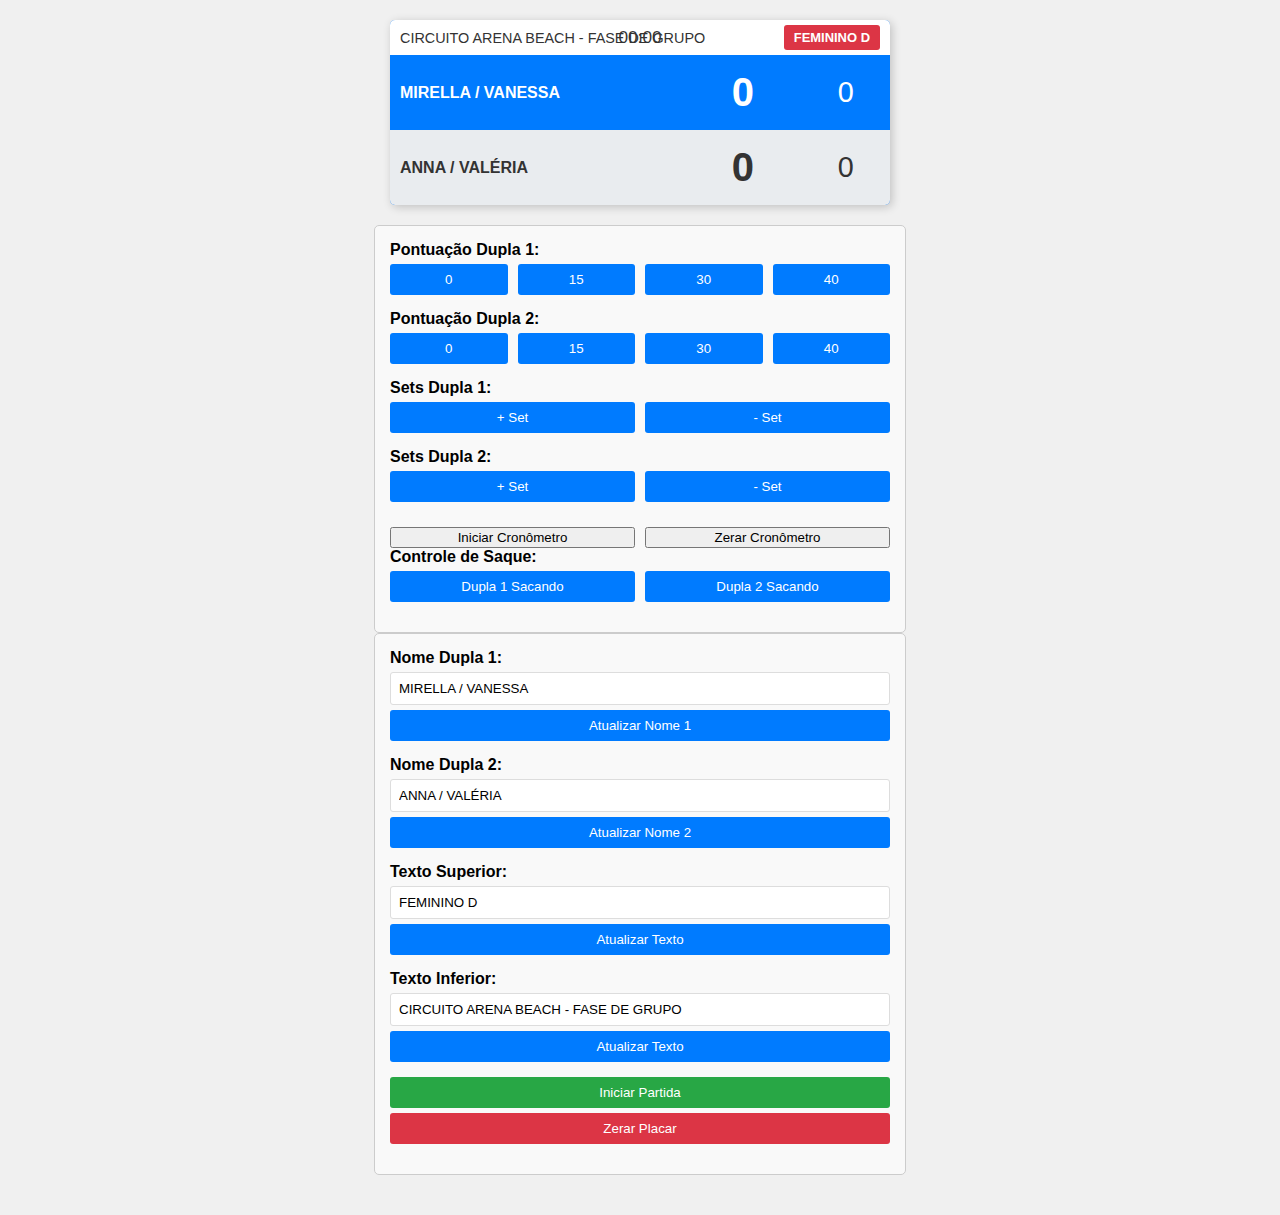
==== index.html @ 348db786 "Update and rename Index.html to index.html" ====
<!DOCTYPE html>
<html lang="pt-BR">
<head>
    <meta charset="UTF-8">
    <meta name="viewport" content="width=device-width, initial-scale=1.0">
    <title>Placar Beach Tennis</title>
    <style>
        body {
            font-family: sans-serif;
            margin: 20px;
            background-color: #f0f0f0;
            display: flex;
            flex-direction: column;
            align-items: center;
        }

        .scoreboard-container {
            background-color: #007bff;
            color: white;
            border-radius: 5px;
            box-shadow: 2px 2px 10px rgba(0, 0, 0, 0.2);
            overflow: hidden;
            width: 500px;
            margin-bottom: 20px;
        }

        .top-bar {
            background-color: #fff;
            color: #333;
            padding: 5px 10px;
            display: flex;
            justify-content: space-between;
            align-items: center;
            font-size: 0.9em;
        }

        #cronometro {
            font-size: 1.2em;
            position: absolute;
            left: 50%;
            transform: translateX(-50%);
        }

        .feminino {
            background-color: #dc3545;
            color: white;
            padding: 5px 10px;
            border-radius: 3px;
            font-size: 0.9em;
            font-weight: bold;
        }

        .team-row {
            display: grid;
            grid-template-columns: 2fr 1fr 0.5fr;
            align-items: center;
            padding: 15px 10px;
            transition: background-color 0.3s ease;
        }

        .team-row:nth-child(odd) {
            background-color: #e9ecef;
            color: #333;
        }

        .team-name {
            font-weight: bold;
        }

        .points {
            font-size: 2.5em;
            font-weight: bold;
            text-align: center;
            transition: color 0.3s ease;
        }

        .sets {
            font-size: 1.8em;
            text-align: center;
        }

        .bottom-bar {
            background-color: #6c757d;
            color: white;
            padding: 8px 10px;
            font-size: 0.8em;
            text-align: center;
        }

        .playing {
            background-color: #28a745;
            color: white;
            padding: 2px 5px;
            border-radius: 3px;
            margin-right: 5px;
        }

        .controls-container {
            display: flex;
            flex-direction: column;
            width: 500px;
            padding: 15px;
            border: 1px solid #ccc;
            border-radius: 5px;
            background-color: #f9f9f9;
            margin-bottom: 20px;
        }

        .points-container {
            display: flex;
            flex-direction: column;
            width: 500px;
            padding: 15px;
            border: 1px solid #ccc;
            border-radius: 5px;
            background-color: #f9f9f9;
        }

        .control-group {
            margin-bottom: 10px;
        }

        .control-group label {
            display: block;
            margin-bottom: 5px;
            font-weight: bold;
        }

        .control-group input[type="text"],
        .control-group button {
            padding: 8px;
            border: 1px solid #ddd;
            border-radius: 3px;
            width: 100%;
            box-sizing: border-box;
            margin-bottom: 5px;
        }

        .control-group button {
            background-color: #007bff;
            color: white;
            cursor: pointer;
            border: none;
        }

        .control-group button.danger {
            background-color: #dc3545;
        }

        .control-group button.success {
            background-color: #28a745;
        }

        .points-control {
            display: flex;
            gap: 10px;
        }

        .points-control button {
            flex: 1;
        }

        .timer-control {
            display: flex;
            gap: 10px;
            margin-top: 10px;
        }

        .timer-control button {
            flex: 1;
        }
    </style>
</head>
<body>
    <div class="scoreboard-container">
        <div class="top-bar">
            <span id="circuito-text">CIRCUITO ARENA BEACH - FASE DE GRUPO</span>
            <span id="cronometro">00:00</span>
            <span id="feminino-text" class="feminino">FEMININO D</span>
        </div>
        <div class="team-row">
            <span class="team-name"><span id="playing-1" style="display: none;">▶</span> <span id="team1-name">MIRELLA / VANESSA</span></span>
            <span id="team1-points" class="points">0</span>
            <span id="team1-sets" class="sets">0</span>
        </div>
        <div class="team-row">
            <span class="team-name"><span id="playing-2" style="display: none;">▶</span> <span id="team2-name">ANNA / VALÉRIA</span></span>
            <span id="team2-points" class="points">0</span>
            <span id="team2-sets" class="sets">0</span>
        </div>
    </div>

    <div class="points-container">
        <div class="control-group">
            <label>Pontuação Dupla 1:</label>
            <div class="points-control">
                <button onclick="updatePoints(1, 0)">0</button>
                <button onclick="updatePoints(1, 1)">15</button>
                <button onclick="updatePoints(1, 2)">30</button>
                <button onclick="updatePoints(1, 3)">40</button>
            </div>
        </div>
        <div class="control-group">
            <label>Pontuação Dupla 2:</label>
            <div class="points-control">
                <button onclick="updatePoints(2, 0)">0</button>
                <button onclick="updatePoints(2, 1)">15</button>
                <button onclick="updatePoints(2, 2)">30</button>
                <button onclick="updatePoints(2, 3)">40</button>
            </div>
        </div>
        <div class="control-group">
            <label>Sets Dupla 1:</label>
            <div class="points-control">
                <button onclick="updateSets(1, 1)">+ Set</button>
                <button onclick="updateSets(1, -1)">- Set</button>
            </div>
        </div>
        <div class="control-group">
            <label>Sets Dupla 2:</label>
            <div class="points-control">
                <button onclick="updateSets(2, 1)">+ Set</button>
                <button onclick="updateSets(2, -1)">- Set</button>
            </div>
        </div>
        <div class="timer-control">
            <button onclick="startCronometro()" class="success">Iniciar Cronômetro</button>
            <button onclick="stopCronometro()" class="danger">Zerar Cronômetro</button>
        </div>
        <div class="control-group">
            <label>Controle de Saque:</label>
            <div class="points-control">
                <button onclick="setServing(1)">Dupla 1 Sacando</button>
                <button onclick="setServing(2)">Dupla 2 Sacando</button>
            </div>
        </div>
    </div>

    <div class="controls-container">
        <div class="control-group">
            <label for="team1-name-input">Nome Dupla 1:</label>
            <input type="text" id="team1-name-input" value="MIRELLA / VANESSA">
            <button onclick="updateTeamName(1)">Atualizar Nome 1</button>
        </div>
        <div class="control-group">
            <label for="team2-name-input">Nome Dupla 2:</label>
            <input type="text" id="team2-name-input" value="ANNA / VALÉRIA">
            <button onclick="updateTeamName(2)">Atualizar Nome 2</button>
        </div>
        <div class="control-group">
            <label for="feminino-text-input">Texto Superior:</label>
            <input type="text" id="feminino-text-input" value="FEMININO D">
            <button onclick="updateFemininoText()">Atualizar Texto</button>
        </div>
        <div class="control-group">
            <label for="circuito-text-input">Texto Inferior:</label>
            <input type="text" id="circuito-text-input" value="CIRCUITO ARENA BEACH - FASE DE GRUPO">
            <button onclick="updateCircuitoText()">Atualizar Texto</button>
        </div>
        <div class="control-group">
            <button onclick="startGame()" class="success">Iniciar Partida</button>
            <button onclick="endGame()" class="danger">Zerar Placar</button>
        </div>
    </div>

    <script>
        const team1NameElement = document.getElementById('team1-name');
        const team2NameElement = document.getElementById('team2-name');
        const team1PointsElement = document.getElementById('team1-points');
        const team2PointsElement = document.getElementById('team2-points');
        const team1SetsElement = document.getElementById('team1-sets');
        const team2SetsElement = document.getElementById('team2-sets');
        const femininoTextElement = document.getElementById('feminino-text');
        const circuitoTextElement = document.getElementById('circuito-text');
        const cronometroElement = document.getElementById('cronometro');
        const playing1Element = document.getElementById('playing-1');
        const playing2Element = document.getElementById('playing-2');

        let team1Points = 0;
        let team2Points = 0;
        let team1Sets = 0;
        let team2Sets = 0;
        let cronometroInterval;
        let segundos = 0;
        let cronometroAtivo = false;

        function formatTime(segundos) {
            const minutos = Math.floor(segundos / 60).toString().padStart(2, '0');
            const secs = (segundos % 60).toString().padStart(2, '0');
            return `${minutos}:${secs}`;
        }

        function startCronometro() {
            if (!cronometroAtivo) {
                cronometroAtivo = true;
                cronometroInterval = setInterval(() => {
                    segundos++;
                    cronometroElement.textContent = formatTime(segundos);
                }, 1000);
            }
        }

        function stopCronometro() {
            clearInterval(cronometroInterval);
            cronometroAtivo = false;
            segundos = 0;
            cronometroElement.textContent = '00:00';
        }

        function updateTeamName(teamNumber) {
            const inputElement = document.getElementById(`team${teamNumber}-name-input`);
            const nameElement = document.getElementById(`team${teamNumber}-name`);
            nameElement.textContent = inputElement.value;
        }

        function updateFemininoText() {
            const inputElement = document.getElementById('feminino-text-input');
            femininoTextElement.textContent = inputElement.value;
        }

        function updateCircuitoText() {
            const inputElement = document.getElementById('circuito-text-input');
            circuitoTextElement.textContent = inputElement.value;
        }

        function updatePoints(teamNumber, pointIndex) {
            const pointsArray = [0, 15, 30, 40];
            const pointsElement = document.getElementById(`team${teamNumber}-points`);
            const newPoints = pointsArray[pointIndex];

            pointsElement.style.color = 'red';
            setTimeout(() => {
                pointsElement.textContent = newPoints;
                pointsElement.style.color = '';
                if (teamNumber === 1) team1Points = newPoints;
                else team2Points = newPoints;
                if (!cronometroAtivo) startCronometro();
            }, 150);

            if ((team1Points === 40 && team2Points < 40 && team1Points > team2Points) ||
                (team2Points === 40 && team1Points < 40 && team2Points > team1Points) ||
                (team1Points >= 40 && team2Points >= 40 && Math.abs(team1Points - team2Points) >= 2)) {
                alert(`Game para Dupla ${teamNumber}!`);
                resetGamePoints();
            }
        }

        function updateSets(teamNumber, change) {
            const setsElement = document.getElementById(`team${teamNumber}-sets`);
            let currentSets = parseInt(setsElement.textContent);
            currentSets += change;
            if (currentSets < 0) currentSets = 0;
            setsElement.textContent = currentSets;
            if (teamNumber === 1) team1Sets = currentSets;
            else team2Sets = currentSets;
            resetGamePoints();
        }

        function resetGamePoints() {
            team1Points = 0;
            team2Points = 0;
            team1PointsElement.textContent = 0;
            team2PointsElement.textContent = 0;
        }

        function startGame() {
            resetGamePoints();
            team1SetsElement.textContent = 0;
            team2SetsElement.textContent = 0;
            team1Sets = 0;
            team2Sets = 0;
            stopCronometro();
        }

        function endGame() {
            startGame(); // Reutiliza a função startGame para zerar tudo
        }

        function setServing(teamNumber) {
            playing1Element.style.display = teamNumber === 1 ? 'inline' : 'none';
            playing2Element.style.display = teamNumber === 2 ? 'inline' : 'none';
        }
    </script>
</body>
</html>
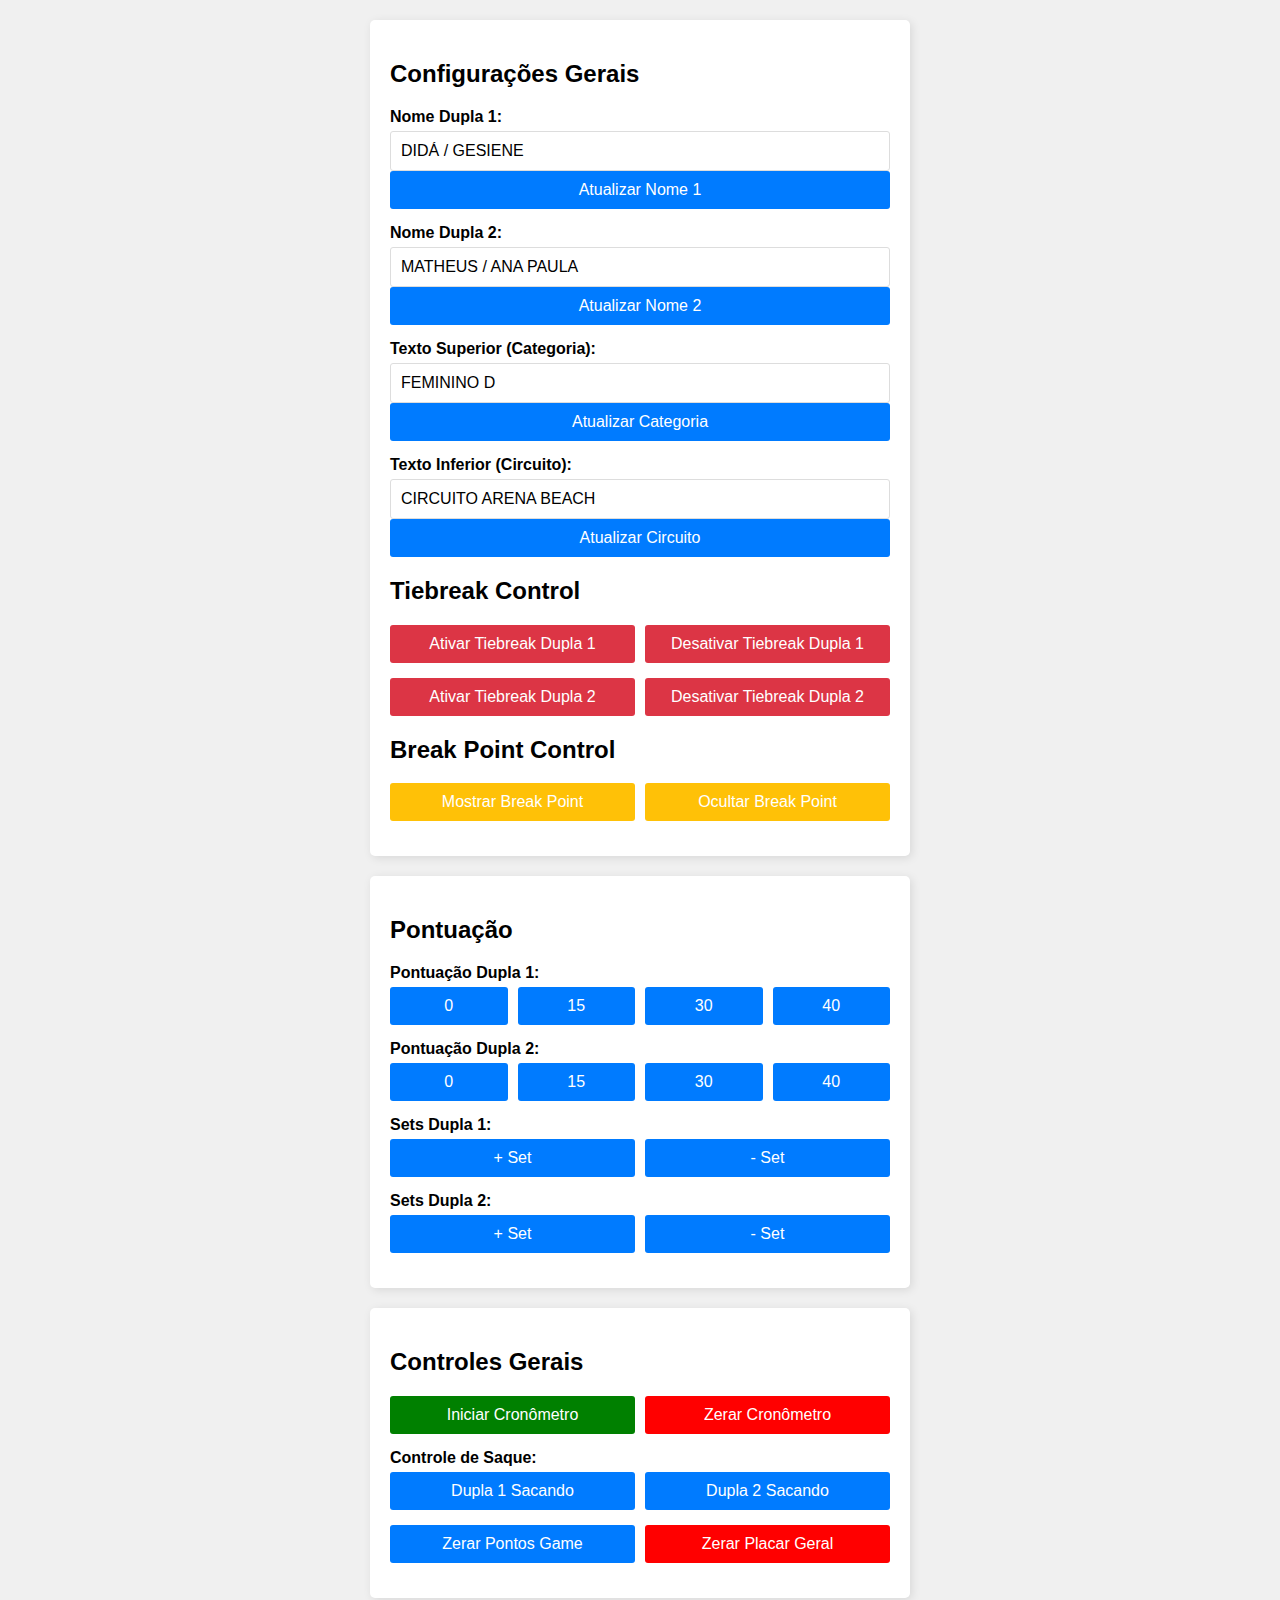
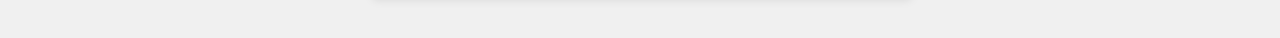
==== commit a7863b94: "Update index.html" ====
--- a/index.html
+++ b/index.html
@@ -3,7 +3,7 @@
 <head>
     <meta charset="UTF-8">
     <meta name="viewport" content="width=device-width, initial-scale=1.0">
-    <title>Placar Beach Tennis</title>
+    <title>Placar Beach Tennis - Controle</title>
     <style>
         body {
             font-family: sans-serif;
@@ -14,110 +14,17 @@
             align-items: center;
         }
 
-        .scoreboard-container {
-            background-color: #007bff;
-            color: white;
+        .control-container {
+            background-color: #fff;
+            padding: 20px;
             border-radius: 5px;
-            box-shadow: 2px 2px 10px rgba(0, 0, 0, 0.2);
-            overflow: hidden;
+            box-shadow: 2px 2px 10px rgba(0, 0, 0, 0.1);
             width: 500px;
             margin-bottom: 20px;
         }
 
-        .top-bar {
-            background-color: #fff;
-            color: #333;
-            padding: 5px 10px;
-            display: flex;
-            justify-content: space-between;
-            align-items: center;
-            font-size: 0.9em;
-        }
-
-        #cronometro {
-            font-size: 1.2em;
-            position: absolute;
-            left: 50%;
-            transform: translateX(-50%);
-        }
-
-        .feminino {
-            background-color: #dc3545;
-            color: white;
-            padding: 5px 10px;
-            border-radius: 3px;
-            font-size: 0.9em;
-            font-weight: bold;
-        }
-
-        .team-row {
-            display: grid;
-            grid-template-columns: 2fr 1fr 0.5fr;
-            align-items: center;
-            padding: 15px 10px;
-            transition: background-color 0.3s ease;
-        }
-
-        .team-row:nth-child(odd) {
-            background-color: #e9ecef;
-            color: #333;
-        }
-
-        .team-name {
-            font-weight: bold;
-        }
-
-        .points {
-            font-size: 2.5em;
-            font-weight: bold;
-            text-align: center;
-            transition: color 0.3s ease;
-        }
-
-        .sets {
-            font-size: 1.8em;
-            text-align: center;
-        }
-
-        .bottom-bar {
-            background-color: #6c757d;
-            color: white;
-            padding: 8px 10px;
-            font-size: 0.8em;
-            text-align: center;
-        }
-
-        .playing {
-            background-color: #28a745;
-            color: white;
-            padding: 2px 5px;
-            border-radius: 3px;
-            margin-right: 5px;
-        }
-
-        .controls-container {
-            display: flex;
-            flex-direction: column;
-            width: 500px;
-            padding: 15px;
-            border: 1px solid #ccc;
-            border-radius: 5px;
-            background-color: #f9f9f9;
-            margin-bottom: 20px;
-        }
-
-        .points-container {
-            display: flex;
-            flex-direction: column;
-            width: 500px;
-            padding: 15px;
-            border: 1px solid #ccc;
-            border-radius: 5px;
-            background-color: #f9f9f9;
-        }
-
         .control-group {
-            margin-bottom: 10px;
+            margin-bottom: 15px;
         }
 
         .control-group label {
@@ -128,12 +35,12 @@
 
         .control-group input[type="text"],
         .control-group button {
-            padding: 8px;
+            padding: 10px;
             border: 1px solid #ddd;
             border-radius: 3px;
             width: 100%;
             box-sizing: border-box;
-            margin-bottom: 5px;
+            font-size: 16px;
         }
 
         .control-group button {
@@ -141,19 +48,17 @@
             color: white;
             cursor: pointer;
             border: none;
-        }
-
-        .control-group button.danger {
-            background-color: #dc3545;
-        }
-
-        .control-group button.success {
-            background-color: #28a745;
+            transition: background-color 0.3s ease;
+        }
+
+        .control-group button:hover {
+            background-color: #0056b3;
         }
 
         .points-control {
             display: flex;
             gap: 10px;
+            margin-top: 5px;
         }
 
         .points-control button {
@@ -163,222 +68,137 @@
         .timer-control {
             display: flex;
             gap: 10px;
+            margin-top: 20px;
+        }
+
+        .timer-control button {
+            flex: 1;
+        }
+
+        .tiebreak-control {
+            display: flex;
+            gap: 10px;
             margin-top: 10px;
         }
 
-        .timer-control button {
-            flex: 1;
+        .tiebreak-control button {
+            flex: 1;
+            background-color: #dc3545; /* Vermelho para indicar ação */
+        }
+
+        .break-point-control {
+            display: flex;
+            gap: 10px;
+            margin-top: 10px;
+        }
+
+        .break-point-control button {
+            flex: 1;
+            background-color: #ffc107; /* Amarelo para indicar atenção */
         }
     </style>
 </head>
 <body>
-    <div class="scoreboard-container">
-        <div class="top-bar">
-            <span id="circuito-text">CIRCUITO ARENA BEACH - FASE DE GRUPO</span>
-            <span id="cronometro">00:00</span>
-            <span id="feminino-text" class="feminino">FEMININO D</span>
-        </div>
-        <div class="team-row">
-            <span class="team-name"><span id="playing-1" style="display: none;">▶</span> <span id="team1-name">MIRELLA / VANESSA</span></span>
-            <span id="team1-points" class="points">0</span>
-            <span id="team1-sets" class="sets">0</span>
-        </div>
-        <div class="team-row">
-            <span class="team-name"><span id="playing-2" style="display: none;">▶</span> <span id="team2-name">ANNA / VALÉRIA</span></span>
-            <span id="team2-points" class="points">0</span>
-            <span id="team2-sets" class="sets">0</span>
+    <div class="control-container">
+        <h2>Configurações Gerais</h2>
+        <div class="control-group">
+            <label for="team1-name-input">Nome Dupla 1:</label>
+            <input type="text" id="team1-name-input" value="DIDÁ / GESIENE">
+            <button onclick="sendMessage({ type: 'name', team: 1, value: document.getElementById('team1-name-input').value })">Atualizar Nome 1</button>
+        </div>
+        <div class="control-group">
+            <label for="team2-name-input">Nome Dupla 2:</label>
+            <input type="text" id="team2-name-input" value="MATHEUS / ANA PAULA">
+            <button onclick="sendMessage({ type: 'name', team: 2, value: document.getElementById('team2-name-input').value })">Atualizar Nome 2</button>
+        </div>
+        <div class="control-group">
+            <label for="categoria-text-input">Texto Superior (Categoria):</label>
+            <input type="text" id="categoria-text-input" value="FEMININO D">
+            <button onclick="sendMessage({ type: 'topText', value: document.getElementById('categoria-text-input').value })">Atualizar Categoria</button>
+        </div>
+        <div class="control-group">
+            <label for="circuito-text-input">Texto Inferior (Circuito):</label>
+            <input type="text" id="circuito-text-input" value="CIRCUITO ARENA BEACH">
+            <button onclick="sendMessage({ type: 'bottomText', value: document.getElementById('circuito-text-input').value })">Atualizar Circuito</button>
+        </div>
+
+        <h2>Tiebreak Control</h2>
+        <div class="control-group tiebreak-control">
+            <button onclick="sendMessage({ type: 'tiebreak', team: 1, value: true })">Ativar Tiebreak Dupla 1</button>
+            <button onclick="sendMessage({ type: 'tiebreak', team: 1, value: false })">Desativar Tiebreak Dupla 1</button>
+        </div>
+        <div class="control-group tiebreak-control">
+            <button onclick="sendMessage({ type: 'tiebreak', team: 2, value: true })">Ativar Tiebreak Dupla 2</button>
+            <button onclick="sendMessage({ type: 'tiebreak', team: 2, value: false })">Desativar Tiebreak Dupla 2</button>
+        </div>
+
+        <h2>Break Point Control</h2>
+        <div class="control-group break-point-control">
+            <button onclick="sendMessage({ type: 'breakPoint', value: true })">Mostrar Break Point</button>
+            <button onclick="sendMessage({ type: 'breakPoint', value: false })">Ocultar Break Point</button>
         </div>
     </div>
 
-    <div class="points-container">
+    <div class="points-container control-container">
+        <h2>Pontuação</h2>
         <div class="control-group">
             <label>Pontuação Dupla 1:</label>
             <div class="points-control">
-                <button onclick="updatePoints(1, 0)">0</button>
-                <button onclick="updatePoints(1, 1)">15</button>
-                <button onclick="updatePoints(1, 2)">30</button>
-                <button onclick="updatePoints(1, 3)">40</button>
+                <button onclick="sendMessage({ type: 'points', team: 1, value: 0 })">0</button>
+                <button onclick="sendMessage({ type: 'points', team: 1, value: 15 })">15</button>
+                <button onclick="sendMessage({ type: 'points', team: 1, value: 30 })">30</button>
+                <button onclick="sendMessage({ type: 'points', team: 1, value: 40 })">40</button>
             </div>
         </div>
         <div class="control-group">
             <label>Pontuação Dupla 2:</label>
             <div class="points-control">
-                <button onclick="updatePoints(2, 0)">0</button>
-                <button onclick="updatePoints(2, 1)">15</button>
-                <button onclick="updatePoints(2, 2)">30</button>
-                <button onclick="updatePoints(2, 3)">40</button>
+                <button onclick="sendMessage({ type: 'points', team: 2, value: 0 })">0</button>
+                <button onclick="sendMessage({ type: 'points', team: 2, value: 15 })">15</button>
+                <button onclick="sendMessage({ type: 'points', team: 2, value: 30 })">30</button>
+                <button onclick="sendMessage({ type: 'points', team: 2, value: 40 })">40</button>
             </div>
         </div>
         <div class="control-group">
             <label>Sets Dupla 1:</label>
             <div class="points-control">
-                <button onclick="updateSets(1, 1)">+ Set</button>
-                <button onclick="updateSets(1, -1)">- Set</button>
+                <button onclick="sendMessage({ type: 'sets', team: 1, change: 1 })">+ Set</button>
+                <button onclick="sendMessage({ type: 'sets', team: 1, change: -1 })">- Set</button>
             </div>
         </div>
         <div class="control-group">
             <label>Sets Dupla 2:</label>
             <div class="points-control">
-                <button onclick="updateSets(2, 1)">+ Set</button>
-                <button onclick="updateSets(2, -1)">- Set</button>
-            </div>
-        </div>
-        <div class="timer-control">
-            <button onclick="startCronometro()" class="success">Iniciar Cronômetro</button>
-            <button onclick="stopCronometro()" class="danger">Zerar Cronômetro</button>
+                <button onclick="sendMessage({ type: 'sets', team: 2, change: 1 })">+ Set</button>
+                <button onclick="sendMessage({ type: 'sets', team: 2, change: -1 })">- Set</button>
+            </div>
+        </div>
+    </div>
+
+    <div class="control-container">
+        <h2>Controles Gerais</h2>
+        <div class="control-group timer-control">
+            <button onclick="sendMessage({ action: 'startTimer' })" style="background-color: green; color: white;">Iniciar Cronômetro</button>
+            <button onclick="sendMessage({ action: 'stopTimer' })" style="background-color: red; color: white;">Zerar Cronômetro</button>
         </div>
         <div class="control-group">
             <label>Controle de Saque:</label>
             <div class="points-control">
-                <button onclick="setServing(1)">Dupla 1 Sacando</button>
-                <button onclick="setServing(2)">Dupla 2 Sacando</button>
-            </div>
+                <button onclick="sendMessage({ type: 'serving', team: 1 })">Dupla 1 Sacando</button>
+                <button onclick="sendMessage({ type: 'serving', team: 2 })">Dupla 2 Sacando</button>
+            </div>
+        </div>
+        <div class="control-group points-control">
+            <button onclick="sendMessage({ action: 'resetGamePoints' })">Zerar Pontos Game</button>
+            <button onclick="sendMessage({ action: 'resetScore' })" style="background-color: red; color: white;">Zerar Placar Geral</button>
         </div>
     </div>
 
-    <div class="controls-container">
-        <div class="control-group">
-            <label for="team1-name-input">Nome Dupla 1:</label>
-            <input type="text" id="team1-name-input" value="MIRELLA / VANESSA">
-            <button onclick="updateTeamName(1)">Atualizar Nome 1</button>
-        </div>
-        <div class="control-group">
-            <label for="team2-name-input">Nome Dupla 2:</label>
-            <input type="text" id="team2-name-input" value="ANNA / VALÉRIA">
-            <button onclick="updateTeamName(2)">Atualizar Nome 2</button>
-        </div>
-        <div class="control-group">
-            <label for="feminino-text-input">Texto Superior:</label>
-            <input type="text" id="feminino-text-input" value="FEMININO D">
-            <button onclick="updateFemininoText()">Atualizar Texto</button>
-        </div>
-        <div class="control-group">
-            <label for="circuito-text-input">Texto Inferior:</label>
-            <input type="text" id="circuito-text-input" value="CIRCUITO ARENA BEACH - FASE DE GRUPO">
-            <button onclick="updateCircuitoText()">Atualizar Texto</button>
-        </div>
-        <div class="control-group">
-            <button onclick="startGame()" class="success">Iniciar Partida</button>
-            <button onclick="endGame()" class="danger">Zerar Placar</button>
-        </div>
-    </div>
-
     <script>
-        const team1NameElement = document.getElementById('team1-name');
-        const team2NameElement = document.getElementById('team2-name');
-        const team1PointsElement = document.getElementById('team1-points');
-        const team2PointsElement = document.getElementById('team2-points');
-        const team1SetsElement = document.getElementById('team1-sets');
-        const team2SetsElement = document.getElementById('team2-sets');
-        const femininoTextElement = document.getElementById('feminino-text');
-        const circuitoTextElement = document.getElementById('circuito-text');
-        const cronometroElement = document.getElementById('cronometro');
-        const playing1Element = document.getElementById('playing-1');
-        const playing2Element = document.getElementById('playing-2');
-
-        let team1Points = 0;
-        let team2Points = 0;
-        let team1Sets = 0;
-        let team2Sets = 0;
-        let cronometroInterval;
-        let segundos = 0;
-        let cronometroAtivo = false;
-
-        function formatTime(segundos) {
-            const minutos = Math.floor(segundos / 60).toString().padStart(2, '0');
-            const secs = (segundos % 60).toString().padStart(2, '0');
-            return `${minutos}:${secs}`;
-        }
-
-        function startCronometro() {
-            if (!cronometroAtivo) {
-                cronometroAtivo = true;
-                cronometroInterval = setInterval(() => {
-                    segundos++;
-                    cronometroElement.textContent = formatTime(segundos);
-                }, 1000);
-            }
-        }
-
-        function stopCronometro() {
-            clearInterval(cronometroInterval);
-            cronometroAtivo = false;
-            segundos = 0;
-            cronometroElement.textContent = '00:00';
-        }
-
-        function updateTeamName(teamNumber) {
-            const inputElement = document.getElementById(`team${teamNumber}-name-input`);
-            const nameElement = document.getElementById(`team${teamNumber}-name`);
-            nameElement.textContent = inputElement.value;
-        }
-
-        function updateFemininoText() {
-            const inputElement = document.getElementById('feminino-text-input');
-            femininoTextElement.textContent = inputElement.value;
-        }
-
-        function updateCircuitoText() {
-            const inputElement = document.getElementById('circuito-text-input');
-            circuitoTextElement.textContent = inputElement.value;
-        }
-
-        function updatePoints(teamNumber, pointIndex) {
-            const pointsArray = [0, 15, 30, 40];
-            const pointsElement = document.getElementById(`team${teamNumber}-points`);
-            const newPoints = pointsArray[pointIndex];
-
-            pointsElement.style.color = 'red';
-            setTimeout(() => {
-                pointsElement.textContent = newPoints;
-                pointsElement.style.color = '';
-                if (teamNumber === 1) team1Points = newPoints;
-                else team2Points = newPoints;
-                if (!cronometroAtivo) startCronometro();
-            }, 150);
-
-            if ((team1Points === 40 && team2Points < 40 && team1Points > team2Points) ||
-                (team2Points === 40 && team1Points < 40 && team2Points > team1Points) ||
-                (team1Points >= 40 && team2Points >= 40 && Math.abs(team1Points - team2Points) >= 2)) {
-                alert(`Game para Dupla ${teamNumber}!`);
-                resetGamePoints();
-            }
-        }
-
-        function updateSets(teamNumber, change) {
-            const setsElement = document.getElementById(`team${teamNumber}-sets`);
-            let currentSets = parseInt(setsElement.textContent);
-            currentSets += change;
-            if (currentSets < 0) currentSets = 0;
-            setsElement.textContent = currentSets;
-            if (teamNumber === 1) team1Sets = currentSets;
-            else team2Sets = currentSets;
-            resetGamePoints();
-        }
-
-        function resetGamePoints() {
-            team1Points = 0;
-            team2Points = 0;
-            team1PointsElement.textContent = 0;
-            team2PointsElement.textContent = 0;
-        }
-
-        function startGame() {
-            resetGamePoints();
-            team1SetsElement.textContent = 0;
-            team2SetsElement.textContent = 0;
-            team1Sets = 0;
-            team2Sets = 0;
-            stopCronometro();
-        }
-
-        function endGame() {
-            startGame(); // Reutiliza a função startGame para zerar tudo
-        }
-
-        function setServing(teamNumber) {
-            playing1Element.style.display = teamNumber === 1 ? 'inline' : 'none';
-            playing2Element.style.display = teamNumber === 2 ? 'inline' : 'none';
+        const channel = new BroadcastChannel('beachTennisScore');
+
+        function sendMessage(data) {
+            channel.postMessage(data);
         }
     </script>
 </body>
